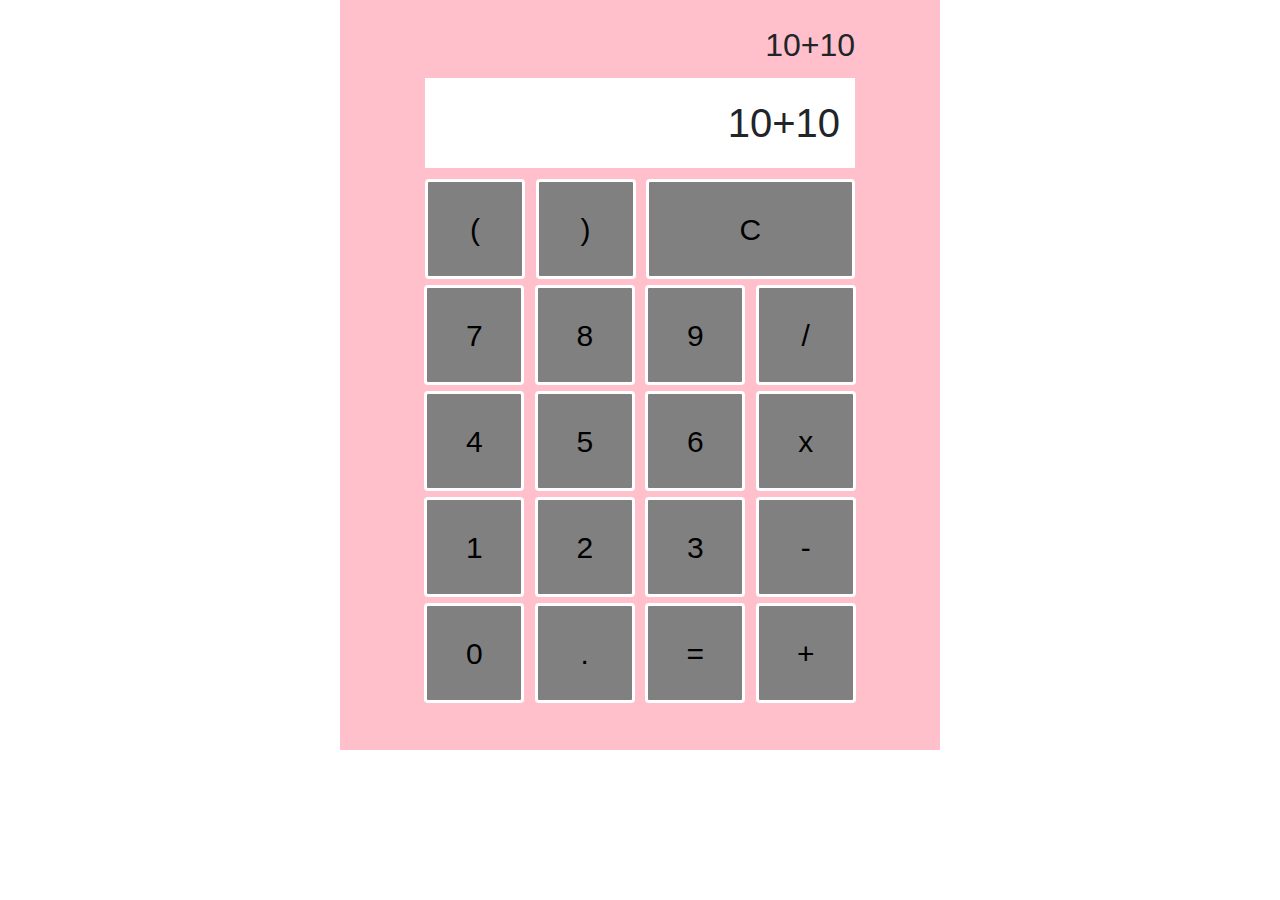
==== index.html @ bce193a2 "Update index.html" ====
<!doctype html>
<html lang="en">
<link href="https://fonts.googleapis.com/css?family=Open+Sans" rel="stylesheet">

<head>
	<!-- Required meta tags -->
	<meta charset="utf-8">
	<meta name="viewport" content="width=device-width, initial-scale=1">

	<!-- Bootstrap CSS -->
	<link rel="stylesheet" href="https://maxcdn.bootstrapcdn.com/bootstrap/4.0.0/css/bootstrap.min.css">
	<link rel = "stylesheet" type = "text/css" href = "a2.css" />

</head>
<body>

<div class="container-fluid">
	<div class="row">
		<div class="col-lg-12">
			<h2 class='result'>10+10</h2>
		</div>
	</div>
	<div class="row">
		<div class="col-lg-12">
			<h1 class='screen'>10+10</h1>
		</div>
	</div>
	<div class="row">
    	<div class="col-lg-12 text-center">
        	<button type="button" class="btn">(</button>
        	<button type="button" class="btn">)</button>
        	<button id= "wide" type="button" class="btn">C</button>
		</div>
	</div>
	<div class="row">
    	<div class="col-lg-12 text-center">
        	<button type="button" class="btn">7</button>
        	<button type="button" class="btn">8</button>
        	<button type="button" class="btn">9</button>
        	<button type="button" class="btn">/</button>
		</div>
	</div>
	<div class="row">
		<div class="col-lg-12 text-center">
		    <button type="button" class="btn">4</button>
		    <button type="button" class="btn">5</button>
		    <button type="button" class="btn">6</button>
		    <button type="button" class="btn">x</button>
		</div>
	</div>
	<div class="row">
		<div class="col-lg-12 text-center">
		    <button type="button" class="btn">1</button>
		    <button type="button" class="btn">2</button>
		    <button type="button" class="btn">3</button>
		    <button type="button" class="btn">-</button>
		</div>
	</div>
	<div class="row">
		<div class="col-lg-12 text-center">
		    <button type="button" class="btn">0</button>
		    <button type="button" class="btn">.</button>
		    <button type="button" class="btn">=</button>
		    <button type="button" class="btn">+</button>
		</div>
	</div>
</div>

</body>
</html>
---- a2.css ----
/* 
  Andie Green-Harrison
  10125163 
  SENG 513 Winter 2019
  Lab B02 
*/
body, html {
    height: 100%;
}

.container-fluid {
	width: 600px;
	height: 750px;
	background-color: pink;
}

.btn {
	font-size: 30px;
	width: 100px;
	height: 100px;
	margin: 3px;
	background-color: grey;
	border: solid white;
	border-radius: 4px;
}

.col-lg-12 {
	align-self: center;
	align-content: center;
}

#wide {
	width: 209px;
}
.screen {
	background-color: white;
	height: 90px;
	margin-left: 70px;
	margin-right: 70px;
	text-align: right;
	line-height: 90px;
	padding-right: 15px;
}

.result {
	height: 70px;
	margin-left: 70px;
	margin-right: 70px;
	text-align: right;
	line-height: 90px;
}
.row {
}
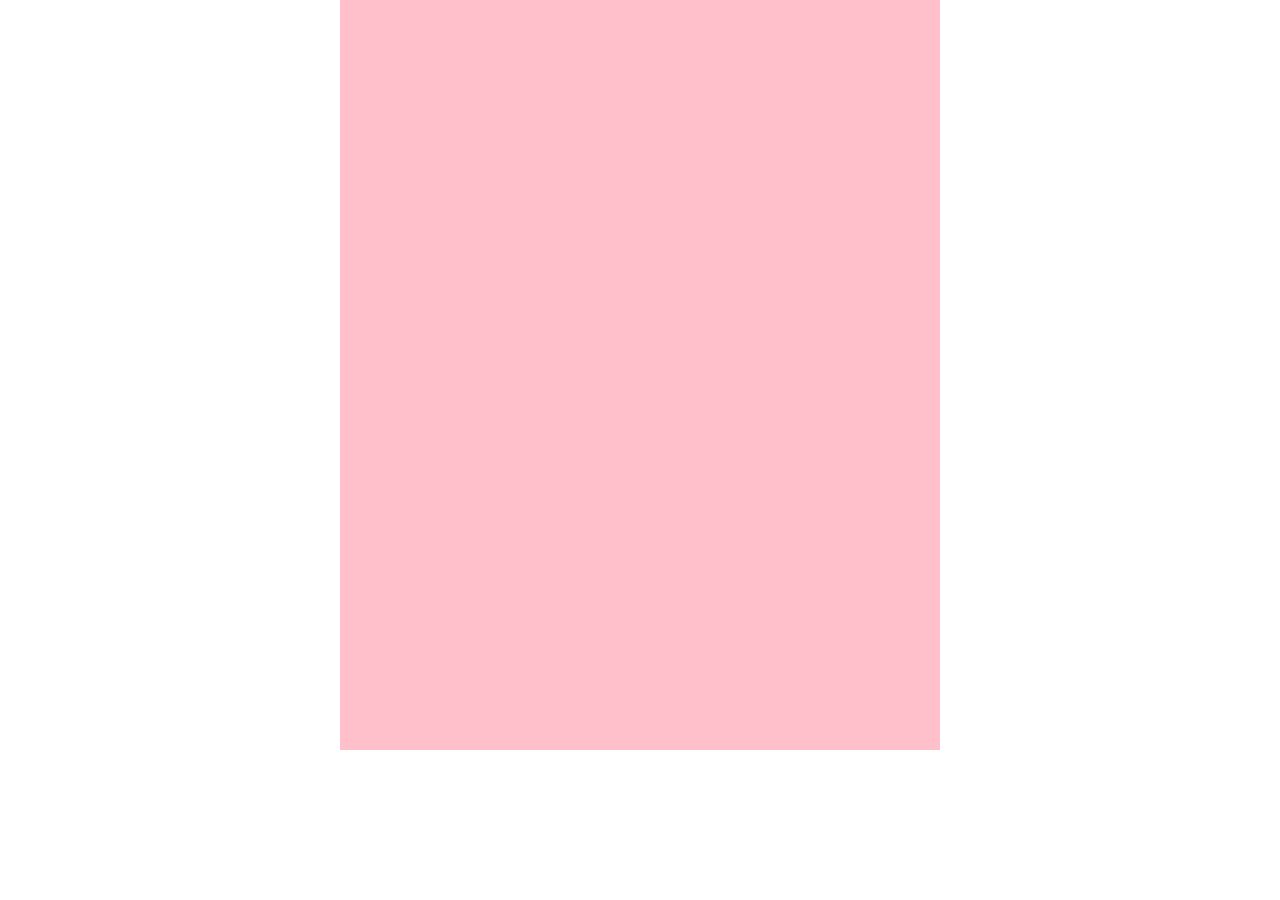
==== commit c06dc3b6: "test" ====
--- a/index.html
+++ b/index.html
@@ -5,7 +5,7 @@
 <head>
 	<!-- Required meta tags -->
 	<meta charset="utf-8">
-	<meta name="viewport" content="width=device-width, initial-scale=1">
+	<meta name="viewport" content="width=device-width, initial-scale=1.0">
 
 	<!-- Bootstrap CSS -->
 	<link rel="stylesheet" href="https://maxcdn.bootstrapcdn.com/bootstrap/4.0.0/css/bootstrap.min.css">
@@ -15,6 +15,7 @@
 <body>
 
 <div class="container-fluid">
+	<!--
 	<div class="row">
 		<div class="col-lg-12">
 			<h2 class='result'>10+10</h2>
@@ -64,6 +65,7 @@
 		    <button type="button" class="btn">+</button>
 		</div>
 	</div>
+	!-->
 </div>
 
 </body>
--- a/a2.css
+++ b/a2.css
@@ -51,3 +51,11 @@
 }
 .row {
 }
+
+@media screen and (max-width: 650px) {
+	.container-fluid {
+		display: flex;
+		max-width: 100%;
+	}
+}
+
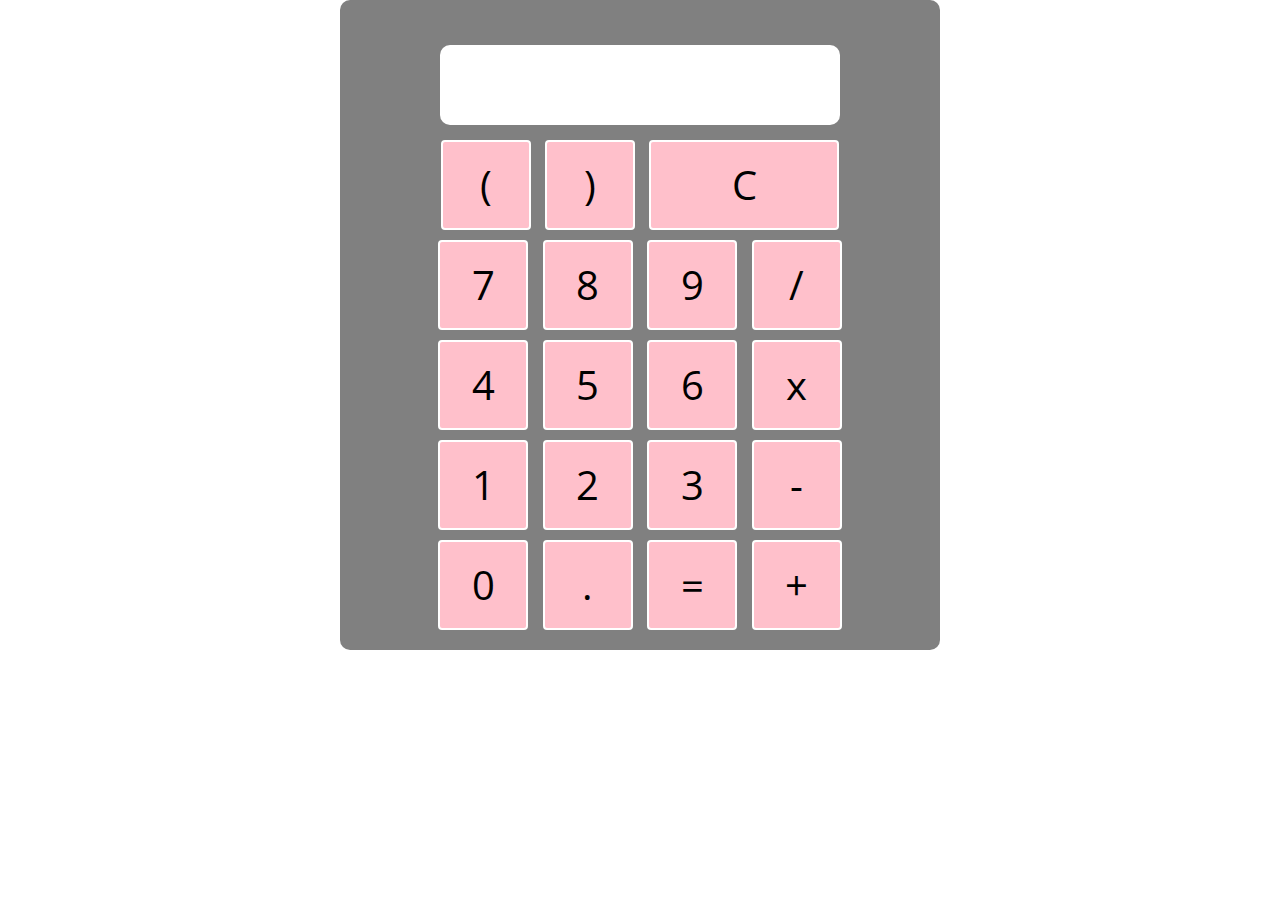
==== commit e12efc01: "Calculator frame" ====
--- a/index.html
+++ b/index.html
@@ -13,61 +13,56 @@
 
 </head>
 <body>
-
-<div class="container-fluid">
-	<!--
-	<div class="row">
-		<div class="col-lg-12">
-			<h2 class='result'>10+10</h2>
+<div class="container text-center" id="calc">
+  <div class="calcBG text-center">
+    <div class="row" id="result">
+    	<div class='col-md-12'>
+			<form name="calc">
+				<input type="text" class="screen text-right" name="result" readonly>
+			</form>
 		</div>
 	</div>
 	<div class="row">
-		<div class="col-lg-12">
-			<h1 class='screen'>10+10</h1>
+    	<div class='col-md-12'>
+			<button id="%" type="button" class="btn btn-default" onclick="myFunction(this.id)">(</button>
+			<button id="/" type="button" class="btn btn-default" onclick="myFunction(this.id)">)</button>
+			<button id="clear" type="button" class="btn btn-default" onclick="clearScreen()">C</button>
+   		</div>
+    </div>
+    <div class="row">
+    	<div class='col-md-12'>
+			<button id="7" type="button" class="btn btn-default" onclick="myFunction(this.id)">7</button>
+			<button id="8" type="button" class="btn btn-default" onclick="myFunction(this.id)">8</button>
+			<button id="9" type="button" class="btn btn-default" onclick="myFunction(this.id)">9</button>
+			<button id="*" type="button" class="btn btn-default" onclick="myFunction(this.id)">/</button>
+		</div>
+	</div>
+    <div class="row">
+		<div class='col-md-12'>
+			<button id="4" type="button" class="btn btn-default" onclick="myFunction(this.id)">4</button>
+			<button id="5" type="button" class="btn btn-default" onclick="myFunction(this.id)">5</button>
+			<button id="6" type="button" class="btn btn-default" onclick="myFunction(this.id)">6</button>
+			<button id="-" type="button" class="btn btn-default" onclick="myFunction(this.id)">x</button>
 		</div>
 	</div>
 	<div class="row">
-    	<div class="col-lg-12 text-center">
-        	<button type="button" class="btn">(</button>
-        	<button type="button" class="btn">)</button>
-        	<button id= "wide" type="button" class="btn">C</button>
+		<div class='col-md-12'>
+			<button id="1" type="button" class="btn btn-default" onclick="myFunction(this.id)">1</button>
+			<button id="2" type="button" class="btn btn-default" onclick="myFunction(this.id)">2</button>
+			<button id="3" type="button" class="btn btn-default" onclick="myFunction(this.id)">3</button>
+			<button id="+" type="button" class="btn btn-default" onclick="myFunction(this.id)">-</button>
 		</div>
 	</div>
-	<div class="row">
-    	<div class="col-lg-12 text-center">
-        	<button type="button" class="btn">7</button>
-        	<button type="button" class="btn">8</button>
-        	<button type="button" class="btn">9</button>
-        	<button type="button" class="btn">/</button>
+    <div class="row">
+		<div class='col-md-12'>
+			<button id="0" type="button" class="btn btn-default" onclick="myFunction(this.id)">0</button>
+			<button id="." type="button" class="btn btn-default" onclick="myFunction(this.id)">.</button>
+			<button id="equals" type="button" class="btn btn-default" onclick="calculate()">=</button>
+			<button id="+" type="button" class="btn btn-default" onclick="myFunction(this.id)">+</button>
 		</div>
 	</div>
-	<div class="row">
-		<div class="col-lg-12 text-center">
-		    <button type="button" class="btn">4</button>
-		    <button type="button" class="btn">5</button>
-		    <button type="button" class="btn">6</button>
-		    <button type="button" class="btn">x</button>
-		</div>
 	</div>
-	<div class="row">
-		<div class="col-lg-12 text-center">
-		    <button type="button" class="btn">1</button>
-		    <button type="button" class="btn">2</button>
-		    <button type="button" class="btn">3</button>
-		    <button type="button" class="btn">-</button>
-		</div>
-	</div>
-	<div class="row">
-		<div class="col-lg-12 text-center">
-		    <button type="button" class="btn">0</button>
-		    <button type="button" class="btn">.</button>
-		    <button type="button" class="btn">=</button>
-		    <button type="button" class="btn">+</button>
-		</div>
-	</div>
-	!-->
 </div>
-
 </body>
 </html>
 
--- a/a2.css
+++ b/a2.css
@@ -4,58 +4,78 @@
   SENG 513 Winter 2019
   Lab B02 
 */
-body, html {
-    height: 100%;
+body {
 }
-
-.container-fluid {
-	width: 600px;
-	height: 750px;
+input{
+	border: none;
+	background-color: white;
+}
+button {
+	height: 90px;
+	width: 90px;
+	margin: 5px;
+	border: solid white 2px !important;
 	background-color: pink;
 }
 
-.btn {
-	font-size: 30px;
-	width: 100px;
-	height: 100px;
-	margin: 3px;
-	background-color: grey;
-	border: solid white;
-	border-radius: 4px;
+.btn-default {
+	font-size: 40px;
+	font-family: "Open Sans", sans-serif;
 }
 
-.col-lg-12 {
-	align-self: center;
-	align-content: center;
+*:focus {
+    outline: 0 !important;
 }
 
-#wide {
-	width: 209px;
+#clear {
+	width: 190px;
+}
+
+.calcBG {
+  width: 600px;
+  height: 650px;
+  background-color: grey;
+  border-radius: 10px;
+  padding: 35px;
+  margin: auto;
 }
 .screen {
-	background-color: white;
-	height: 90px;
-	margin-left: 70px;
-	margin-right: 70px;
-	text-align: right;
-	line-height: 90px;
-	padding-right: 15px;
+	height: 80px;
+	width: 400px;
+	border-radius: 10px;
+	padding: 10px;
+	margin: 10px 2px;
+	font-size: 16px;
+	font-weight: bold;
+	background: white;
+         
+}
+small {
+  color: #fff;
+  font-weight: bold;
 }
 
-.result {
-	height: 70px;
-	margin-left: 70px;
-	margin-right: 70px;
-	text-align: right;
-	line-height: 90px;
-}
-.row {
-}
-
-@media screen and (max-width: 650px) {
-	.container-fluid {
-		display: flex;
-		max-width: 100%;
+@media screen and (max-width: 675px) {
+	button {
+		height: 70px;
+		width: 20%;
+		margin: 2px;
+	}
+	#clear {
+		height: 70px;
+		width: 43%;
+	}
+	.btn-default {
+		font-size: 2.3em;
+	}
+	.calcBG {
+		width: 100%;
+		padding: 10px;
+	}
+	.screen {
+		width: 90%;
 	}
 }
 
+
+
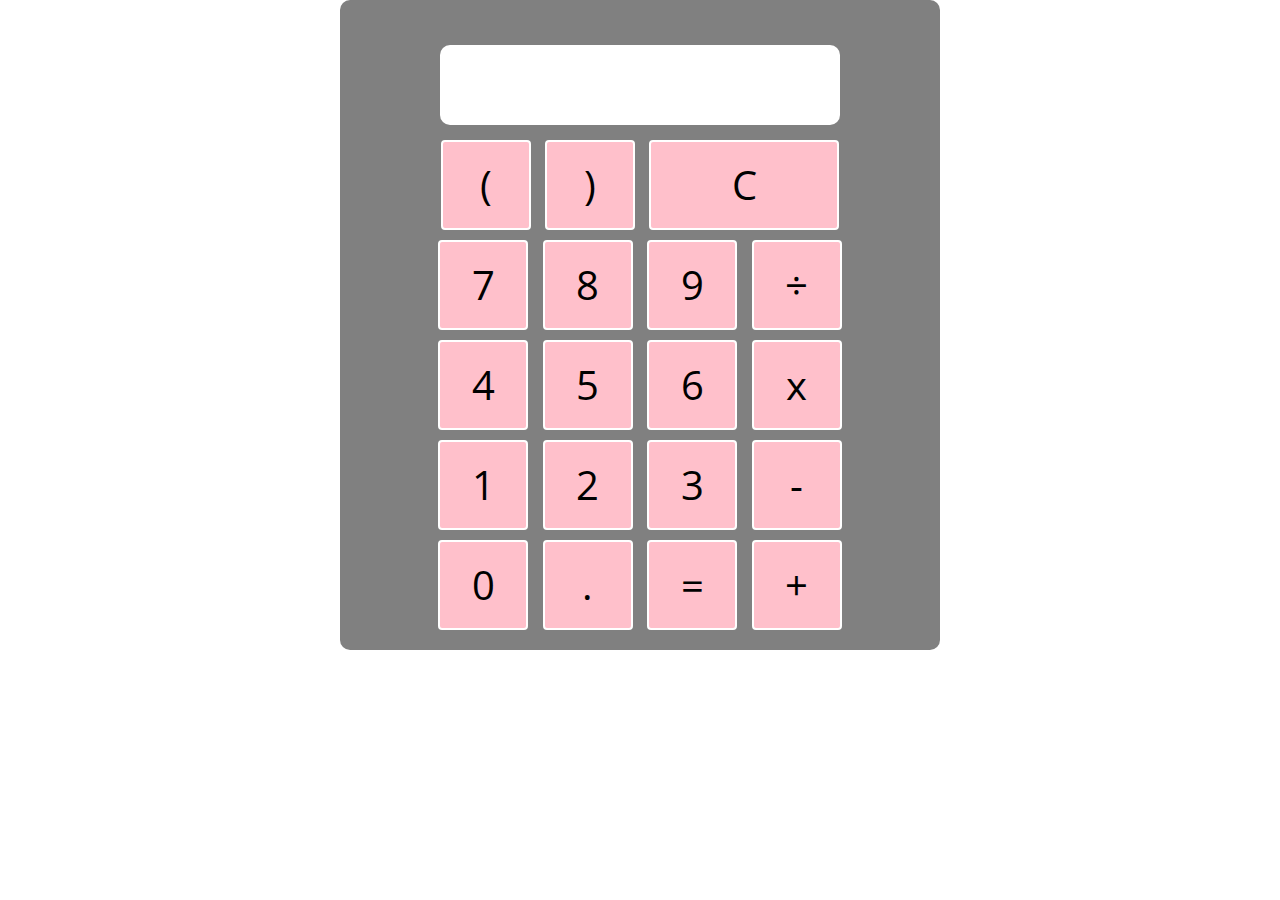
==== commit 6945f33f: "Calculations" ====
--- a/index.html
+++ b/index.html
@@ -13,6 +13,9 @@
 
 </head>
 <body>
+
+<script src="a2.js"></script>
+
 <div class="container text-center" id="calc">
   <div class="calcBG text-center">
     <div class="row" id="result">
@@ -24,8 +27,8 @@
 	</div>
 	<div class="row">
     	<div class='col-md-12'>
-			<button id="%" type="button" class="btn btn-default" onclick="myFunction(this.id)">(</button>
-			<button id="/" type="button" class="btn btn-default" onclick="myFunction(this.id)">)</button>
+			<button id="(" type="button" class="btn btn-default" onclick="myFunction(this.id)">(</button>
+			<button id=")" type="button" class="btn btn-default" onclick="myFunction(this.id)">)</button>
 			<button id="clear" type="button" class="btn btn-default" onclick="clearScreen()">C</button>
    		</div>
     </div>
@@ -34,7 +37,7 @@
 			<button id="7" type="button" class="btn btn-default" onclick="myFunction(this.id)">7</button>
 			<button id="8" type="button" class="btn btn-default" onclick="myFunction(this.id)">8</button>
 			<button id="9" type="button" class="btn btn-default" onclick="myFunction(this.id)">9</button>
-			<button id="*" type="button" class="btn btn-default" onclick="myFunction(this.id)">/</button>
+			<button id="/" type="button" class="btn btn-default" onclick="myFunction(this.id)">÷</button>
 		</div>
 	</div>
     <div class="row">
@@ -42,7 +45,7 @@
 			<button id="4" type="button" class="btn btn-default" onclick="myFunction(this.id)">4</button>
 			<button id="5" type="button" class="btn btn-default" onclick="myFunction(this.id)">5</button>
 			<button id="6" type="button" class="btn btn-default" onclick="myFunction(this.id)">6</button>
-			<button id="-" type="button" class="btn btn-default" onclick="myFunction(this.id)">x</button>
+			<button id="*" type="button" class="btn btn-default" onclick="myFunction(this.id)">x</button>
 		</div>
 	</div>
 	<div class="row">
@@ -50,7 +53,7 @@
 			<button id="1" type="button" class="btn btn-default" onclick="myFunction(this.id)">1</button>
 			<button id="2" type="button" class="btn btn-default" onclick="myFunction(this.id)">2</button>
 			<button id="3" type="button" class="btn btn-default" onclick="myFunction(this.id)">3</button>
-			<button id="+" type="button" class="btn btn-default" onclick="myFunction(this.id)">-</button>
+			<button id="-" type="button" class="btn btn-default" onclick="myFunction(this.id)">-</button>
 		</div>
 	</div>
     <div class="row">
--- a/a2.css
+++ b/a2.css
@@ -63,7 +63,7 @@
 	}
 	#clear {
 		height: 70px;
-		width: 43%;
+		width: 42%;
 	}
 	.btn-default {
 		font-size: 2.3em;
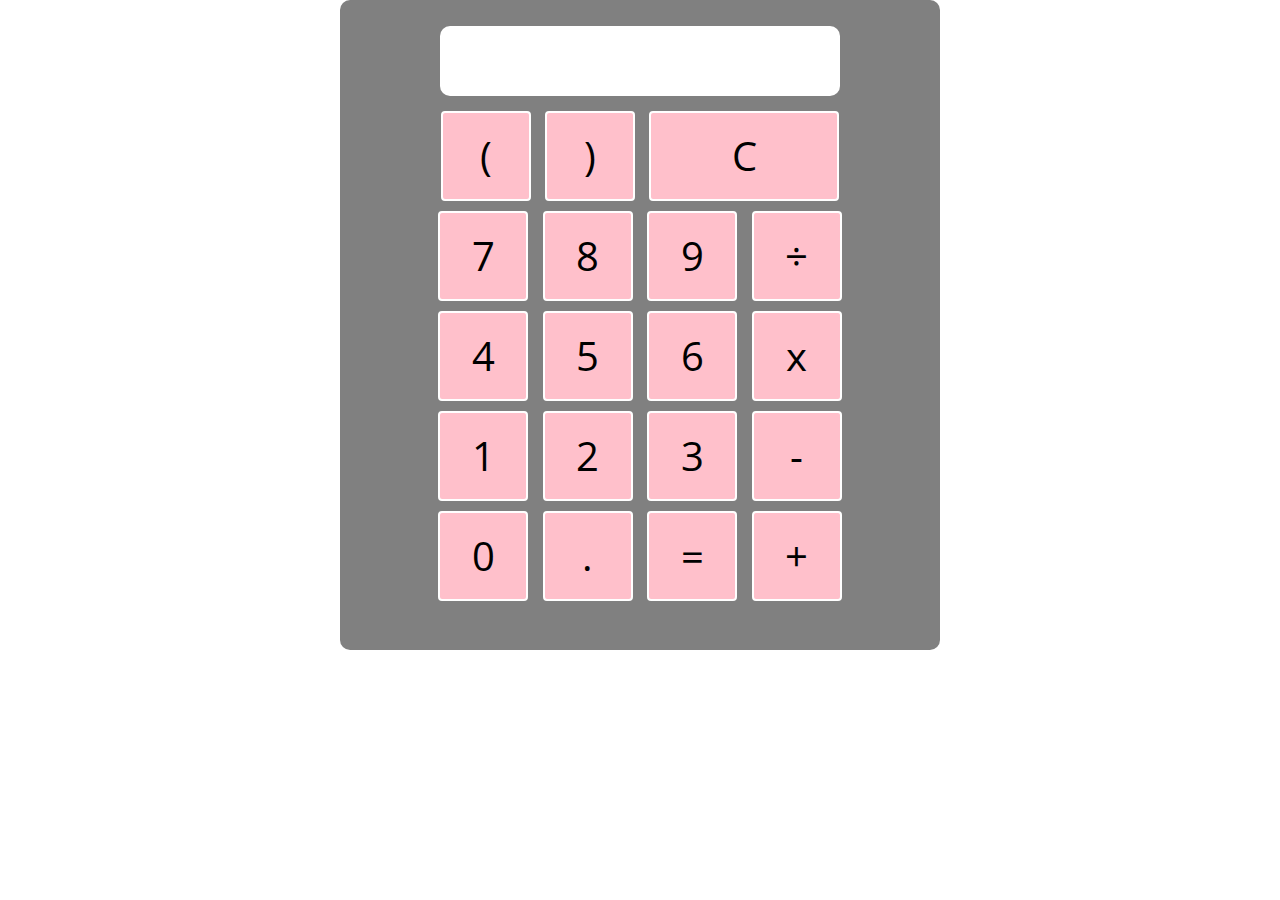
==== commit 49831b34: "Added upper field" ====
--- a/index.html
+++ b/index.html
@@ -18,6 +18,11 @@
 
 <div class="container text-center" id="calc">
   <div class="calcBG text-center">
+  	<div class="row" id="answerRow">
+    	<div class='col-md-12'>
+    		<p id="answer"></p>
+    	</div>
+    </div>
     <div class="row" id="result">
     	<div class='col-md-12'>
 			<form name="calc">
--- a/a2.css
+++ b/a2.css
@@ -36,19 +36,30 @@
   height: 650px;
   background-color: grey;
   border-radius: 10px;
-  padding: 35px;
+  padding-left: 35px;
+  padding-right: 35px;
+  padding-bottom: 25px;
+  padding-top: 15px;
   margin: auto;
 }
 .screen {
-	height: 80px;
+	height: 70px;
 	width: 400px;
 	border-radius: 10px;
 	padding: 10px;
-	margin: 10px 2px;
-	font-size: 16px;
+	margin: 10px;
+	font-size: 20px;
 	font-weight: bold;
-	background: white;
-         
+	background: white;    
+}
+
+#answer {
+	margin: auto;
+	padding: 0px;
+	width: 400px;
+	font-size: 20px;
+	font-weight: bold;
+	text-align: right;
 }
 small {
   color: #fff;
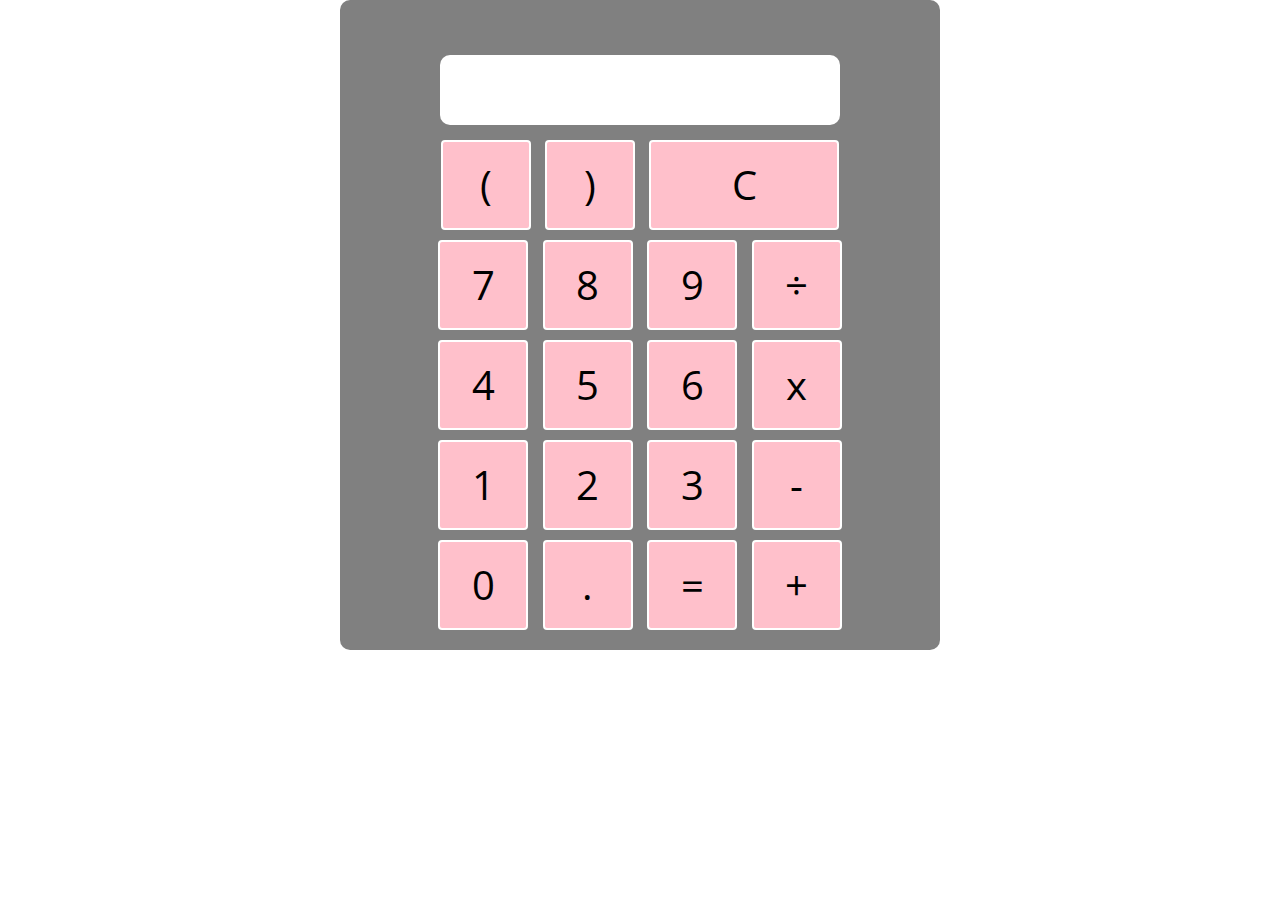
==== commit 30c3d33e: "Refined" ====
--- a/index.html
+++ b/index.html
@@ -20,14 +20,14 @@
   <div class="calcBG text-center">
   	<div class="row" id="answerRow">
     	<div class='col-md-12'>
-    		<p id="answer"></p>
+    		<p id="answer">  </p>
     	</div>
     </div>
-    <div class="row" id="result">
+    <div class="row" id="resultRow">
     	<div class='col-md-12'>
-			<form name="calc">
-				<input type="text" class="screen text-right" name="result" readonly>
-			</form>
+    		<div class='col-md-12'>
+    			<p id="screenText"></p>
+    		</div>
 		</div>
 	</div>
 	<div class="row">
@@ -65,7 +65,7 @@
 		<div class='col-md-12'>
 			<button id="0" type="button" class="btn btn-default" onclick="myFunction(this.id)">0</button>
 			<button id="." type="button" class="btn btn-default" onclick="myFunction(this.id)">.</button>
-			<button id="equals" type="button" class="btn btn-default" onclick="calculate()">=</button>
+			<button id="=" type="button" class="btn btn-default" onclick="myFunction(this.id)">=</button>
 			<button id="+" type="button" class="btn btn-default" onclick="myFunction(this.id)">+</button>
 		</div>
 	</div>
--- a/a2.css
+++ b/a2.css
@@ -31,6 +31,7 @@
 	width: 190px;
 }
 
+
 .calcBG {
   width: 600px;
   height: 650px;
@@ -42,20 +43,27 @@
   padding-top: 15px;
   margin: auto;
 }
-.screen {
+#screenText {
 	height: 70px;
 	width: 400px;
 	border-radius: 10px;
 	padding: 10px;
-	margin: 10px;
+	margin-left: auto;
+	margin-right: auto;
+	margin-top: 20px;
+	margin-bottom: 10px;
 	font-size: 20px;
 	font-weight: bold;
-	background: white;    
+	background: white;  
+	text-align: right;
+	font-size: 20px bold;
+	line-height: 55px; 
 }
 
 #answer {
 	margin: auto;
 	padding: 0px;
+	height: 20px;
 	width: 400px;
 	font-size: 20px;
 	font-weight: bold;
@@ -83,8 +91,11 @@
 		width: 100%;
 		padding: 10px;
 	}
-	.screen {
+	#screenText {
 		width: 90%;
+	}
+	#answer {
+		width: 80%;
 	}
 }
 
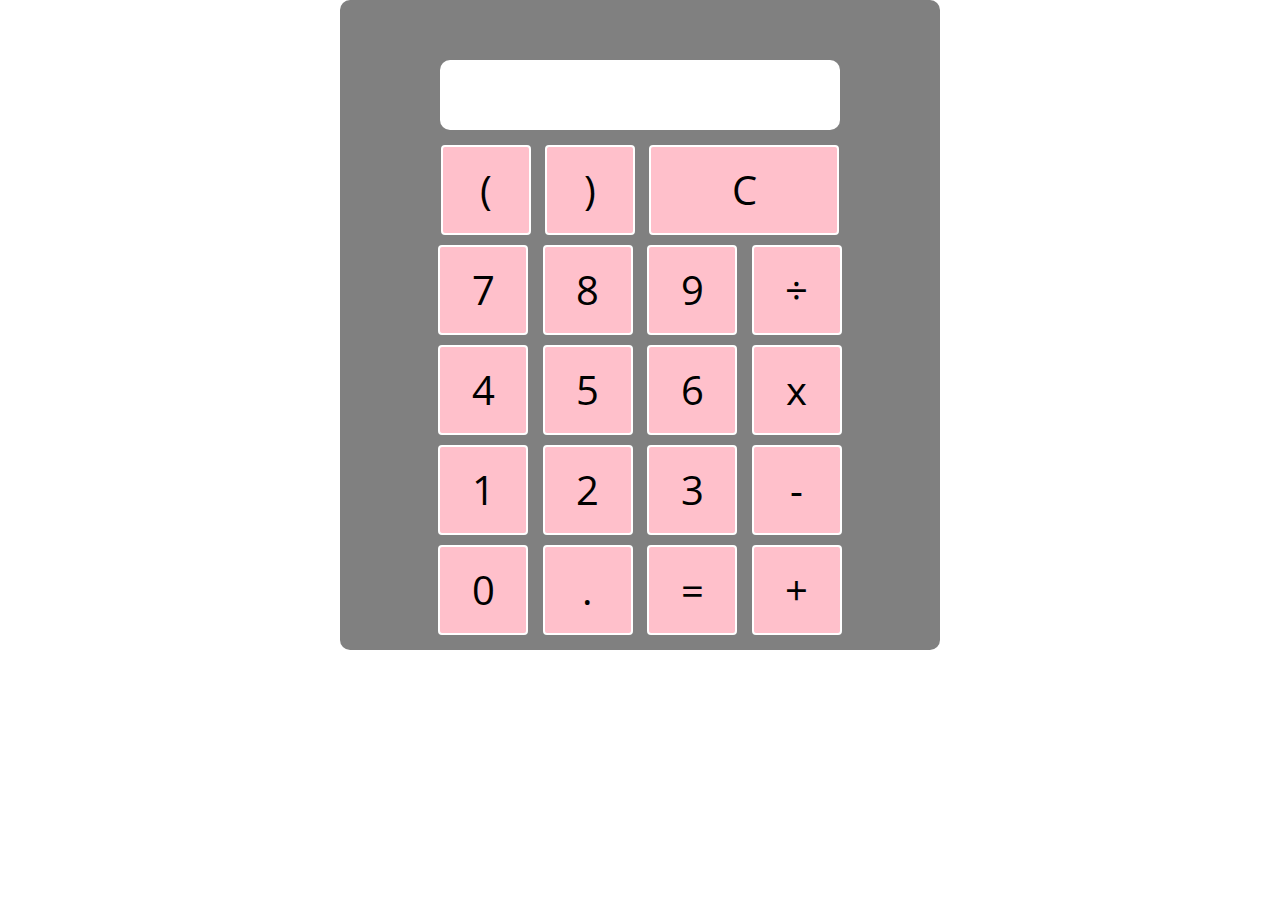
==== commit 0ef9ff39: "Comments" ====
--- a/index.html
+++ b/index.html
@@ -1,3 +1,9 @@
+<!--
+  Andie Green-Harrison
+  10125163 
+  SENG 513 Winter 2019
+  Lab B02 
+-->
 <!doctype html>
 <html lang="en">
 <link href="https://fonts.googleapis.com/css?family=Open+Sans" rel="stylesheet">
@@ -7,28 +13,27 @@
 	<meta charset="utf-8">
 	<meta name="viewport" content="width=device-width, initial-scale=1.0">
 
-	<!-- Bootstrap CSS -->
+	<!-- Bootstrap + CSS -->
 	<link rel="stylesheet" href="https://maxcdn.bootstrapcdn.com/bootstrap/4.0.0/css/bootstrap.min.css">
 	<link rel = "stylesheet" type = "text/css" href = "a2.css" />
 
 </head>
 <body>
 
+<!-- JavScript -->
 <script src="a2.js"></script>
 
 <div class="container text-center" id="calc">
-  <div class="calcBG text-center">
+  <div class="background text-center">
   	<div class="row" id="answerRow">
     	<div class='col-md-12'>
     		<p id="answer">  </p>
     	</div>
     </div>
     <div class="row" id="resultRow">
-    	<div class='col-md-12'>
     		<div class='col-md-12'>
     			<p id="screenText"></p>
     		</div>
-		</div>
 	</div>
 	<div class="row">
     	<div class='col-md-12'>
@@ -72,6 +77,4 @@
 	</div>
 </div>
 </body>
-</html>
-
-
+</html>--- a/a2.css
+++ b/a2.css
@@ -5,11 +5,10 @@
   Lab B02 
 */
 body {
+	min-width: 300;
 }
-input{
-	border: none;
-	background-color: white;
-}
+
+/* Format buttons */
 button {
 	height: 90px;
 	width: 90px;
@@ -23,26 +22,23 @@
 	font-family: "Open Sans", sans-serif;
 }
 
-*:focus {
-    outline: 0 !important;
-}
-
+/* Make clear button wider than other buttons */
 #clear {
 	width: 190px;
 }
 
-
-.calcBG {
-  width: 600px;
+/* Format the background of the calculator */
+.background {
+  max-width: 600px;
   height: 650px;
+  margin: auto;
   background-color: grey;
   border-radius: 10px;
-  padding-left: 35px;
-  padding-right: 35px;
   padding-bottom: 25px;
   padding-top: 15px;
-  margin: auto;
 }
+
+/* Format the screen that displays button presses */
 #screenText {
 	height: 70px;
 	width: 400px;
@@ -60,21 +56,29 @@
 	line-height: 55px; 
 }
 
+/* Set max width for columns */
+#col-md-12 {
+	max-width: 600px;
+}
+
+/* Set max width for rows */
+#row {
+	max-width: 600px;
+}
+
+/* Format the answer that shows above the screen */
 #answer {
 	margin: auto;
 	padding: 0px;
-	height: 20px;
+	height: 25px;
 	width: 400px;
 	font-size: 20px;
 	font-weight: bold;
 	text-align: right;
 }
-small {
-  color: #fff;
-  font-weight: bold;
-}
 
-@media screen and (max-width: 675px) {
+/* Modify sizes and proportions of elements on smaller screens */
+@media screen and (max-width: 600px) {
 	button {
 		height: 70px;
 		width: 20%;
@@ -87,9 +91,9 @@
 	.btn-default {
 		font-size: 2.3em;
 	}
-	.calcBG {
+	.background {
 		width: 100%;
-		padding: 10px;
+		height: 100%;
 	}
 	#screenText {
 		width: 90%;
@@ -97,7 +101,4 @@
 	#answer {
 		width: 80%;
 	}
-}
-
-
-
+}